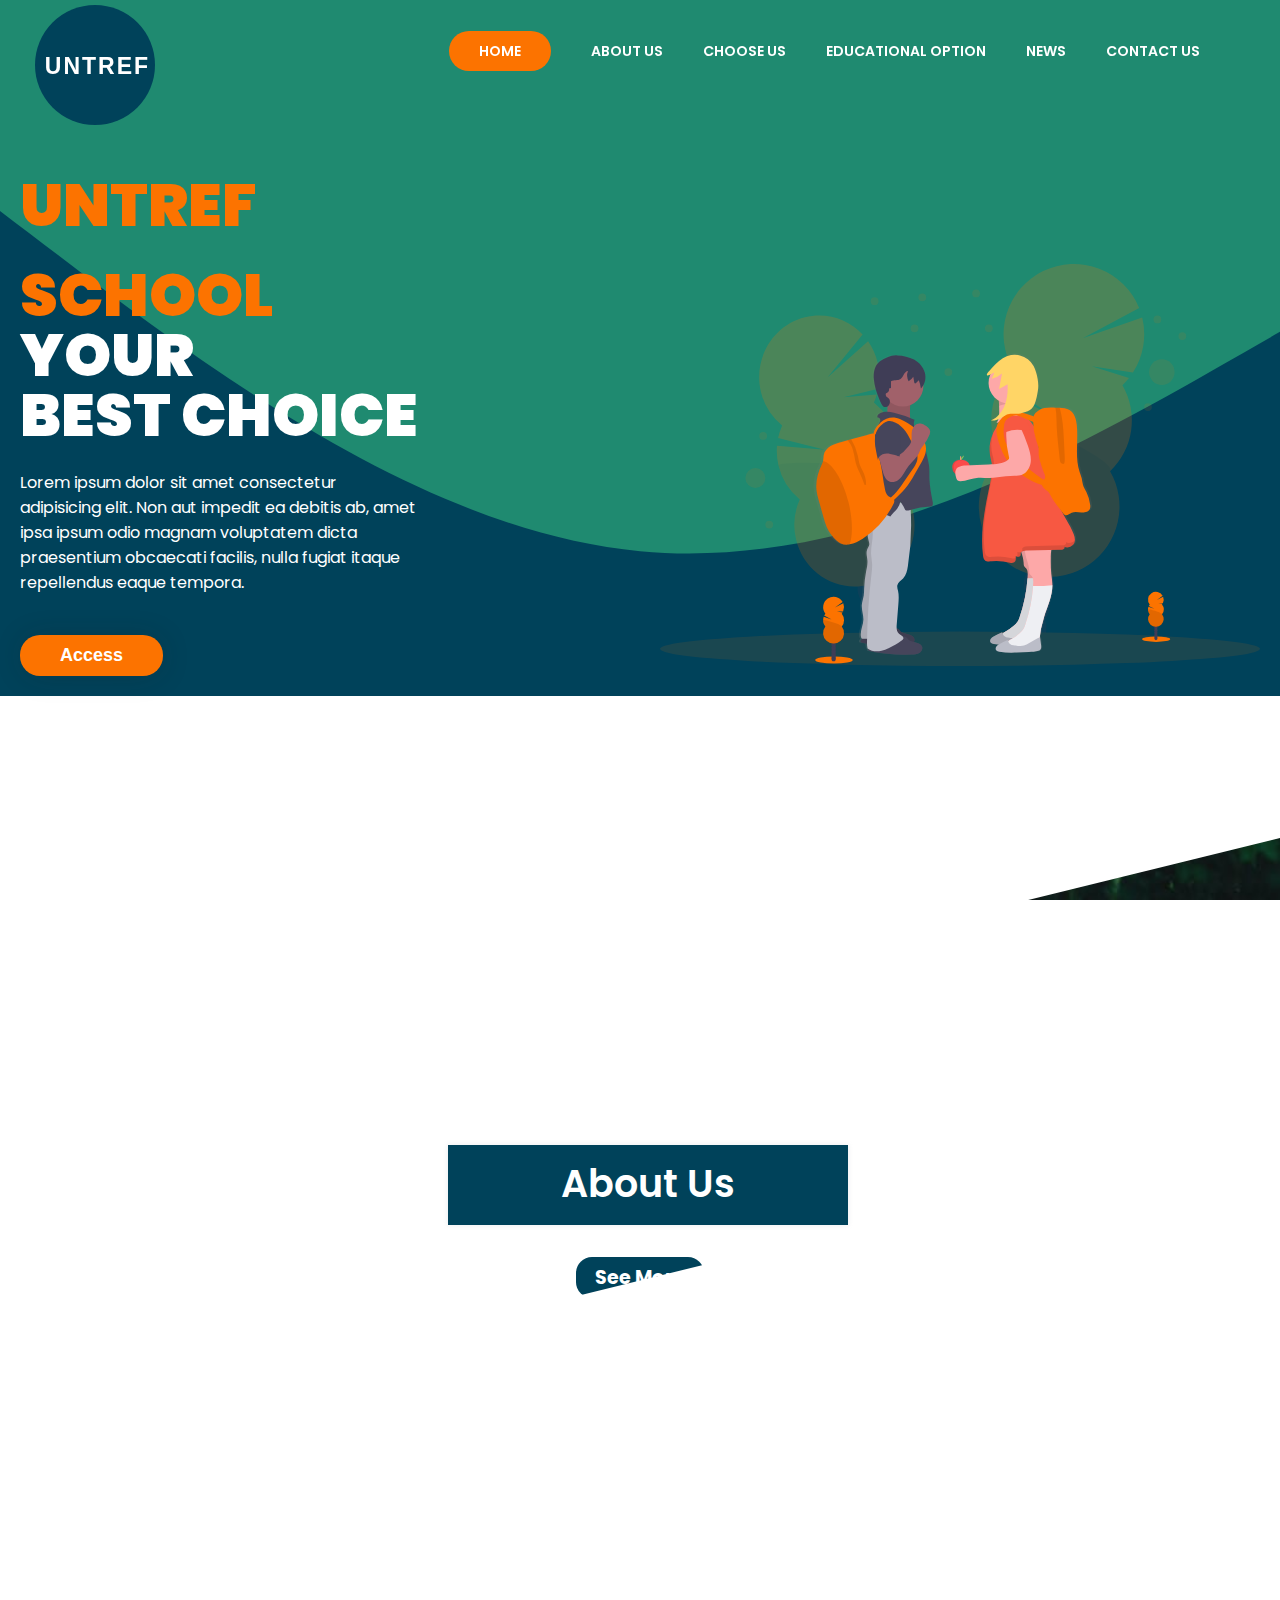
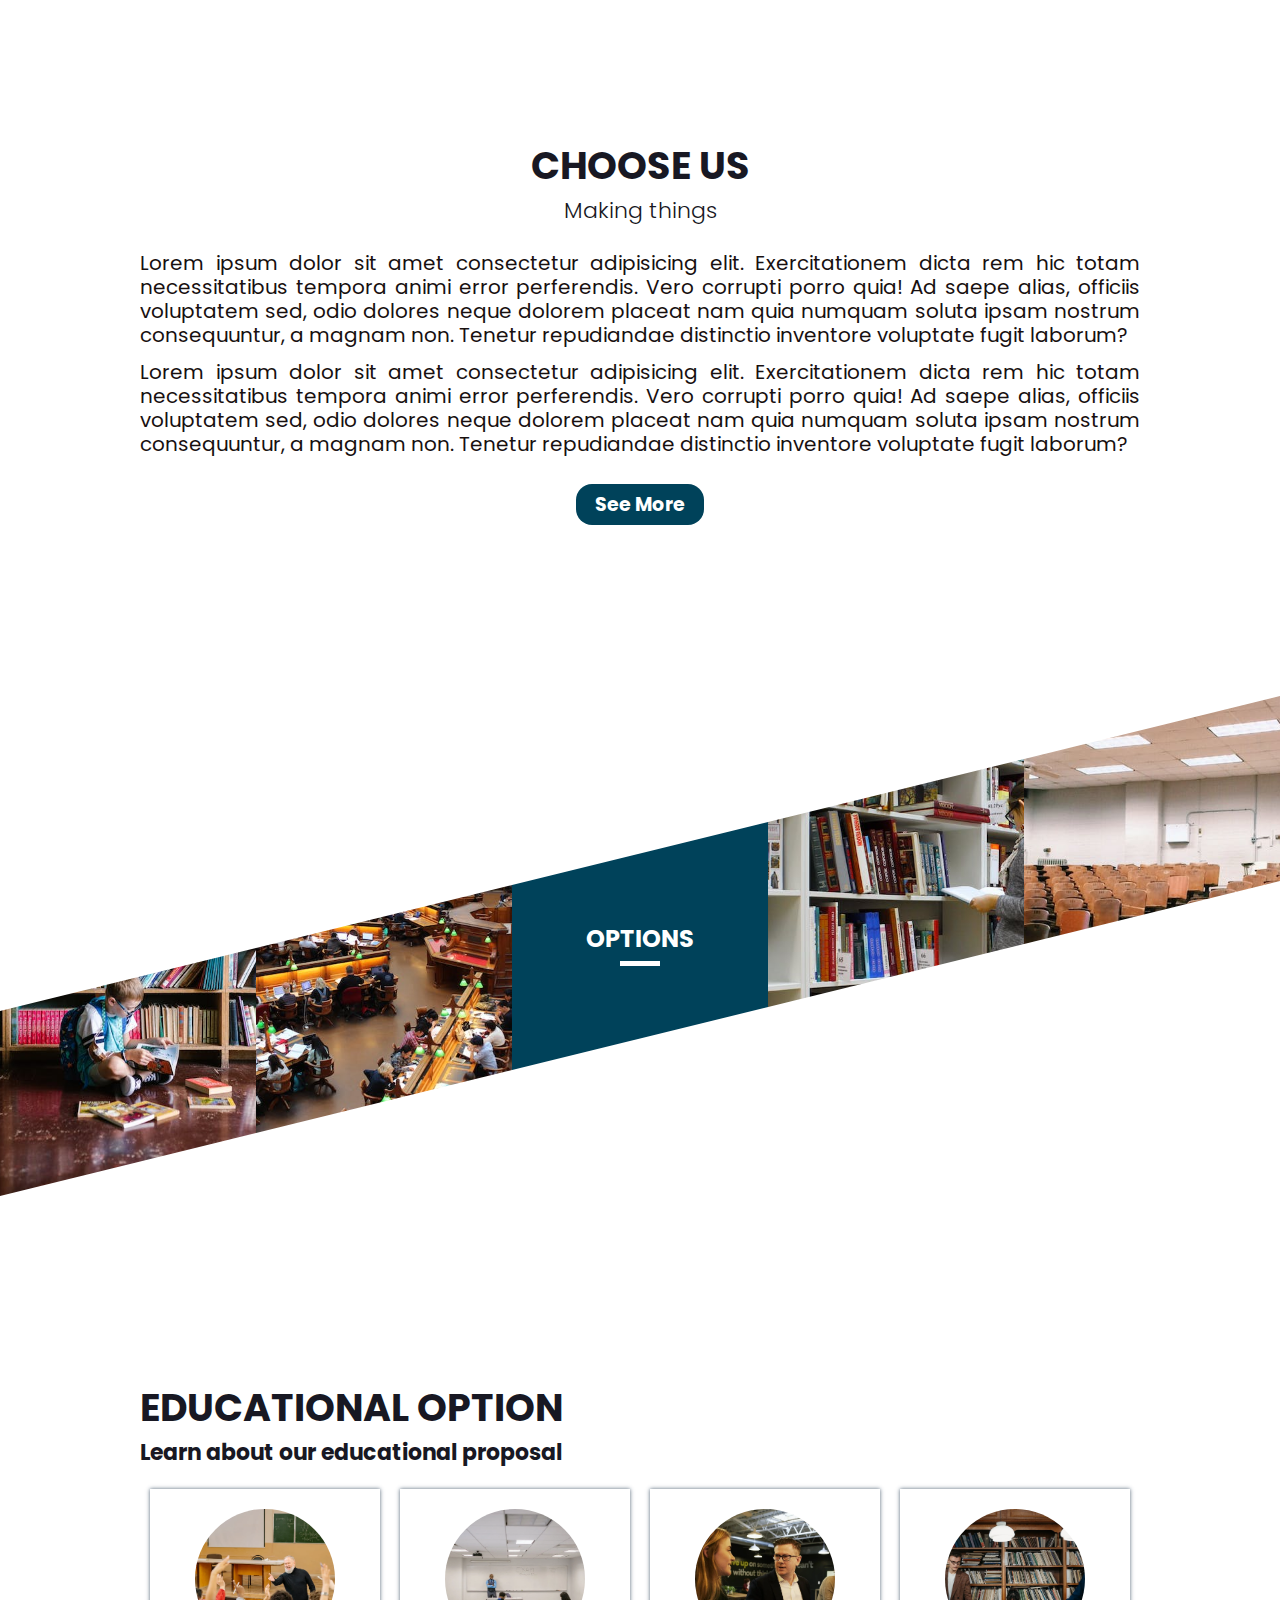
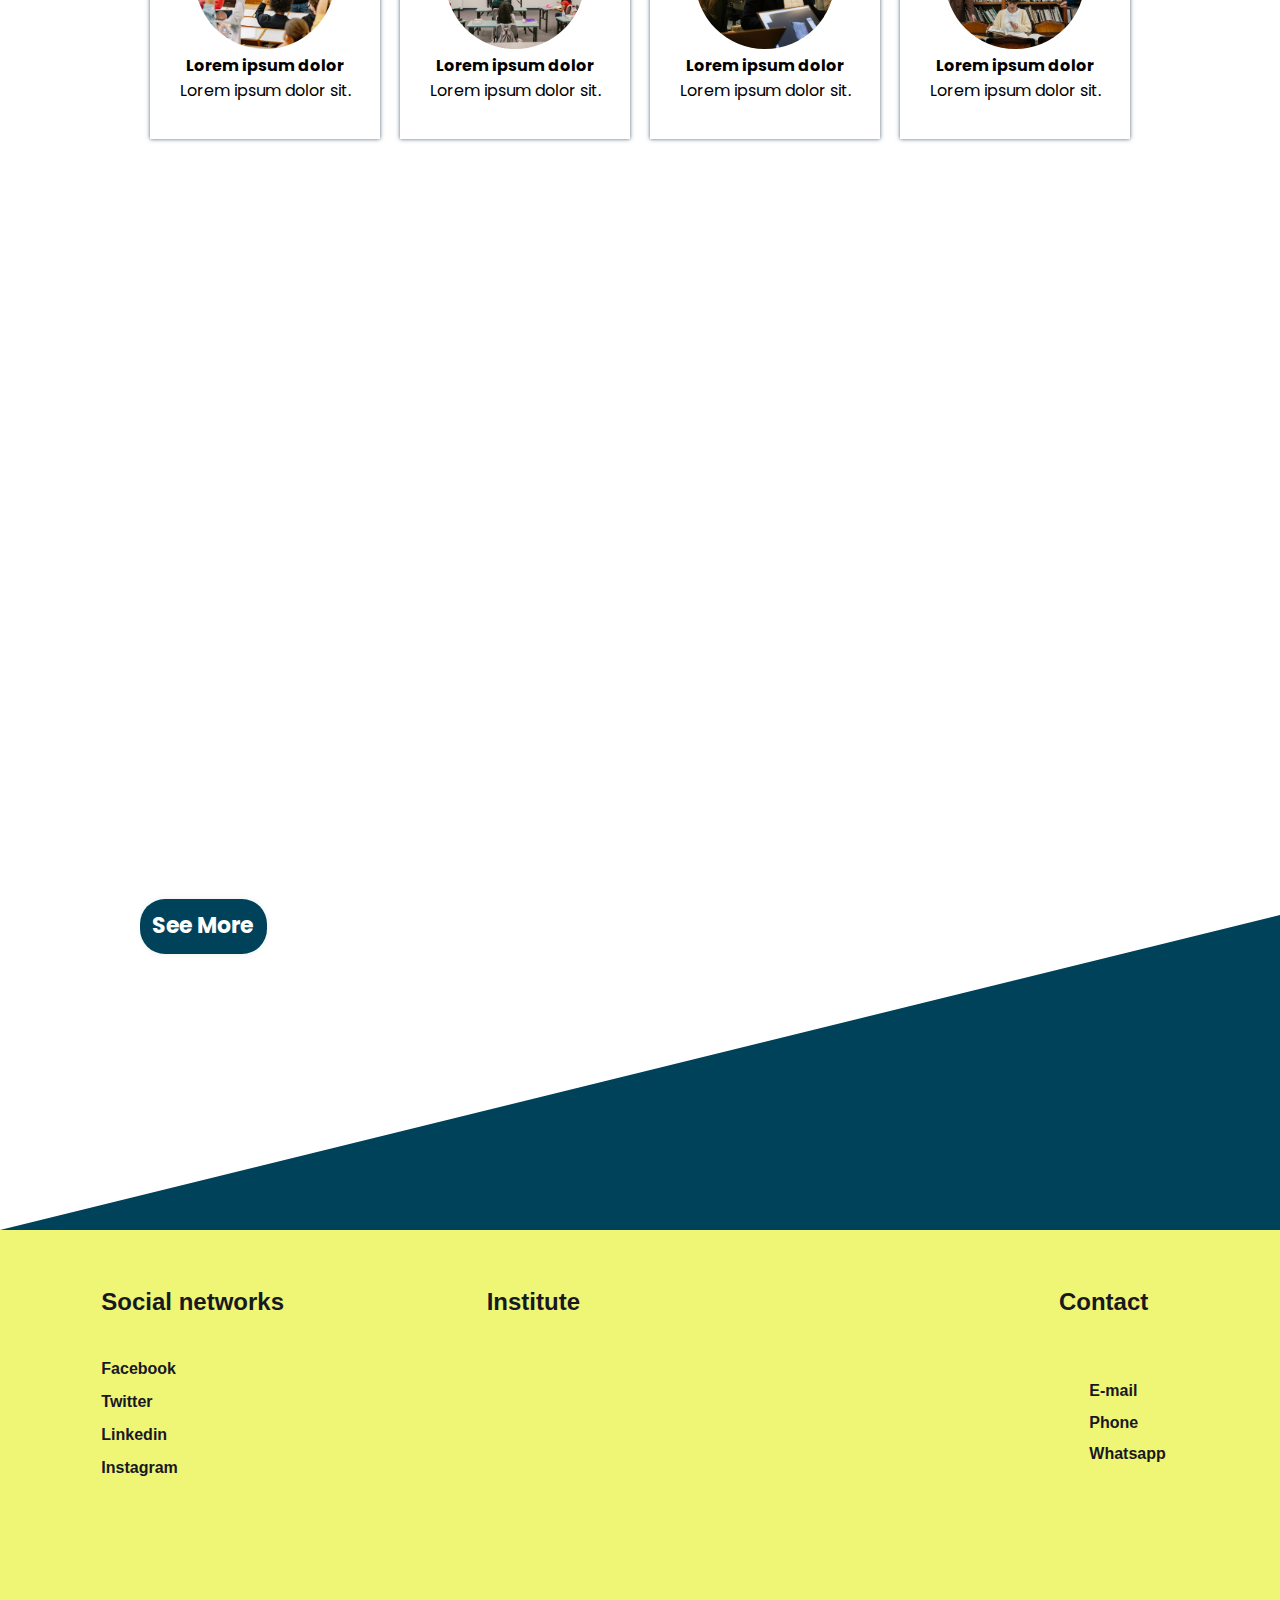
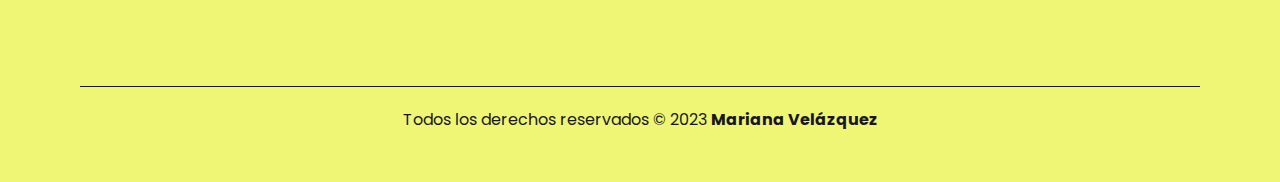
==== index.html @ f69f88c6 "Add files via upload" ====
<!DOCTYPE html>
<html lang="en">
<head>
    <meta charset="UTF-8">
    <meta http-equiv="X-UA-Compatible" content="IE=edge">
    <meta name="viewport" content="width=device-width, initial-scale=1.0">
    <title>Untref School</title>
    <link rel="stylesheet" href="./css/style.css">
</head>
<body>

    <header id="header">
        <div class="container__header">
            <div class="logo">
                <h1><u>UNTREF</u></h1>
            </div>
            <div class="container__nav">
                <nav id="nav">
                    <ul>
                        <li><a href="./index.html" class="select">HOME</a></li>
                        <li><a href="#about-us">ABOUT US</a></li>
                        <li><a href="#choose-us">CHOOSE US</a></li>
                        <li><a href="#educational-option">EDUCATIONAL OPTION</a></li>
                        <li><a href="#news">NEWS</a></li>
                        <li><a href="./page/contact.html">CONTACT US</a></li>
                    </ul>
                </nav>
                <div class="btn__menu" id="btn_menu"><i class="fas fa-bars"></i></div>
            </div>
        </div>
    </header>
    <main>
        <div class="container_all" id="container__all">
            <div class="cover">
    
                <!--INICIO WAVE-->
    
                <div class="bg-color"></div>
                <div class="wave w1"></div>
                <div class="wave w2"></div>
    
                <!--FINAL WAVE-->
            <div class="container__cover">
            <div class="container__info">
                <h1>UNTREF SCHOOL</h1>
                    <h2>YOUR</h2>
                    <h2>BEST CHOICE</h2>
                    <p>Lorem ipsum dolor sit amet consectetur adipisicing elit. Non aut impedit ea debitis ab, amet ipsa ipsum odio magnam voluptatem dicta praesentium obcaecati facilis, nulla fugiat itaque repellendus eaque tempora.</p>
                    <input type="button" value="Access">
                </div>
                <div class="container__vector">
                    <img src="./img/undraw_true_friends_c-94-g.svg" alt="">
                </div>
            </div>
        </div>
        
        <section class="st-au" id="about-us">
            <div class="about-us">
                <div class="sesgoarriba"></div>
                <h2>About Us</h2>
                <a href="#" class="boton">See More</a>
                <div class="sesgoabajo"></div>
            </div>
        </section>
        
        <section class="choose-us" id="choose-us">
            <div class="contenedor">
                <h2 class="choose-us">CHOOSE US</h2>
                <h3 class="slogan">Making things</h3>
                <p>Lorem ipsum dolor sit amet consectetur adipisicing elit. Exercitationem dicta rem hic totam necessitatibus
                tempora animi error perferendis. Vero corrupti porro quia! Ad saepe alias, officiis voluptatem sed, odio
                dolores neque dolorem placeat nam quia numquam soluta ipsam nostrum consequuntur, a magnam non. Tenetur
                repudiandae distinctio inventore voluptate fugit laborum?</p>
                <p>Lorem ipsum dolor sit amet consectetur adipisicing elit. Exercitationem dicta rem hic totam necessitatibus
                tempora animi error perferendis. Vero corrupti porro quia! Ad saepe alias, officiis voluptatem sed, odio
                dolores neque dolorem placeat nam quia numquam soluta ipsam nostrum consequuntur, a magnam non. Tenetur
                repudiandae distinctio inventore voluptate fugit laborum?</p>
                <a href="#" class="boton">See More</a>
            </div>
        </section>

        <section class="galeria">
            <div class="sesgoarriba"></div>
            <div class="imagenes none">
                <img src="./img/niño.jpeg" alt="">
            </div>
            <div class="imagenes">
                <img src="./img/library.jpeg" alt="">
            </div>
            <div class="imagenes">
                <img src="./img/alumnos.jpeg" alt="">
            <div class="encima">
                <h2>OPTIONS</h2>
                <div></div>
            </div>
            </div>
            <div class="imagenes">
                <img src="./img/library2.jpeg" alt="">
            </div>
            <div class="imagenes none">
                <img src="./img/institucion3.jpeg" alt="">
            </div>
            <div class="sesgoabajo"></div>
        </section>

        <section class="educational"id="educational-option">
            <div class="contenedor">
                <h2>EDUCATIONAL OPTION</h2>
                <h3>Learn about our educational proposal</h3>
                <div class="cards">
                    <div class="card">
                        <img src="./img/clases.webp" alt="">
                        <h4>Lorem ipsum dolor</h4>
                        <p>Lorem ipsum dolor sit.</p>
                    </div>
                    <div class="card">
                        <img src="./img/clases2.webp" alt="">
                        <h4>Lorem ipsum dolor</h4>
                        <p>Lorem ipsum dolor sit.</p>
                    </div>
                    <div class="card">
                        <img src="./img/profesores.webp" alt="">
                        <h4>Lorem ipsum dolor</h4>
                        <p>Lorem ipsum dolor sit.</p>
                    </div>
                    <div class="card">
                        <img src="./img/alumnos2.jpeg" alt="">
                        <h4>Lorem ipsum dolor</h4>
                        <p>Lorem ipsum dolor sit.</p>
                    </div>
                </div>
            </div>
            </section>

            <section class="fondo">
                <div class="sesgoarriba"></div>
                <div class="contenedor" id="news">
                    <h2>LAST NEWS</h2>
                    <h3>Know something about the latest news</h3>
                    <div class="clientes">
                        <div class="cliente">
                            <img src=".logo.png" alt="">
                        </div>
                        <div class="cliente">
                            <img src=".logo.png" alt="">
                        </div>
                        <div class="cliente">
                            <img src=".logo.png" alt="">
                        </div>
                    </div>
                    <a href="#" id="abrir"><h3 class="h3-seeMore">See More</h3></a>
                </div>
                <div class="sesgoabajo-unico"></div>

                <!-- ventana modal -->
		</div>
	</header>
	<div id="miModal" class="modal">
		<div class="flex" id="flex">
			<div class="contenido-modal">
				<div class="modal-header flex">
					<h2>Last News</h2>
					<span class="close" id="close">&times;</span>
				</div>
				<div class="modal-body">
					<div class="modal-box">
                        <img src="./img/secundario.jpg">
                    </div>
                    <div class="modal-box">
                        <img src="./img/inglés.jpg">
                    </div>
                    <div class="modal-box">
                        <img src="./img/becas.jpg">
                    </div>
				</div>
            </section>
    </main>

    <footer>
        <div class="container__footer">
            <div class="box__footer">
                <h2>Social networks</h2>
                <a href="https://web.facebook.com/untref/?locale=es_LA&_rdc=1&_rdr"><i class="fab fa-facebook-square"></i>Facebook</a>
                <a href="https://twitter.com/i/flow/login?redirect_after_login=%2FUNTREF%3Fref_src%3Dtwsrc%255Egoogle%257Ctwcamp%255Eserp%257Ctwgr%255Eauthor"><i class="fab fa-twitter-square"></i> Twitter</a>
                <a href="https://ar.linkedin.com/school/universidad-nacional-de-tres-de-febrero/"><i class="fab fa-linkedin"></i> Linkedin</a>
                <a href="https://www.instagram.com/untref/?hl=es"><i class="fab fa-instagram-square"></i> Instagram</a>
            </div>
            <div class="box__footer">
                <h2>Institute</h2>
                <iframe src="https://www.google.com/maps/embed?pb=!1m18!1m12!1m3!1d26272.289590234548!2d-58.58142322103056!3d-34.60324614490222!2m3!1f0!2f0!3f0!3m2!1i1024!2i768!4f13.1!3m3!1m2!1s0x95bcb7c0fa8ea61b%3A0xc39ce2c5b55bb74!2sUniversidad%20Nacional%20de%20Tres%20de%20Febrero%20(UNTREF)%20-%20Rectorado!5e0!3m2!1ses!2sar!4v1689204430392!5m2!1ses!2sar" width="400" height="300" style="border:0;" allowfullscreen="" loading="lazy" referrerpolicy="no-referrer-when-downgrade"></iframe>

            </div>
            <div class="box__footer">
                <h2 class="contact-footer-h2">Contact</h2>
                <ul>
                    <i class="fa-solid fa-envelope"></i><li><a href="mailto:marianavelazquez_22@hotmail.com">E-mail</li></a>
                    <i class="fa-solid fa-phone"></i><li><a href="tel://+543364645916">Phone</li></a>
                    <i class="fa-brands fa-square-whatsapp"></i><li><a href="https://wa.me/543364645916/?text=tu%20texto%20personalizado"target="_blank">Whatsapp</li></a>
                </ul>
            </div>
        </div>
        
        <div class="box__copyright">
            <hr>
            <p>Todos los derechos reservados © 2023 <b>Mariana Velázquez</b></p>
        </div>
    </footer>


    <script src="https://kit.fontawesome.com/41bcea2ae3.js" crossorigin="anonymous"></script>
    <script src="./js/javascript.js"></script>
</body>
</html>
---- css/style.css ----
@import url('https://fonts.googleapis.com/css2?family=Poppins:ital,wght@0,100;0,200;0,300;0,400;0,500;0,600;0,700;0,800;0,900;1,100;1,200;1,300;1,400;1,500;1,600;1,700;1,800;1,900&display=swap');

*{
    margin: 0;
    padding: 0;
    box-sizing: border-box;
    text-decoration: none;
    list-style: none;
    
}
.container_all{
    position: relative;
    right: 0;
    transition: all 300ms;
}
header{
    width: 100%;
    height: 100px;
    font-family: 'Poppins', sans-serif;
    position: fixed;
    top: 0;
    right: 0;
    z-index: 100;
    transition: all 300ms;
}
.move_content{
    right: 180px;
}.container__header{
    max-width: 1200px;
    height: 100%;
    display: flex;
    justify-content: space-between;
    margin: auto;
    padding: 0px 20px;
}
header .logo{
    height: 100%;
    display: flex;
    justify-content: center;
    align-items: center;
}

header .logo h1{
    width: 120px;
    height: 120px;
    font-size: 23px;
    font-family: sans-serif;
    font-weight: 700;
    background-color: #00425A;
    letter-spacing: 2px;
    color:white;
    border-radius: 50%;
    padding: 48px 10px;
    margin-top: 25%;
    margin-left: -42%;
}

.container__nav{
    position: relative;
    height: 100%;
}

nav{
    height: 100%;
}

nav ul{
    height: 100%;
    display: flex;
    justify-content: center;
    align-items: center;
}

nav ul li{
    margin: 0px 20px;
}

nav ul li a{
    color: #fff;
    font-size: 14px;
    font-weight: 600;
}

.nav_mod{
    height: 70px;
    box-shadow: 1px 1px 10px 0px #00000010;
    background: #fff;
}

.nav_mod a{
    color: white;
}

.nav_mod .select{
    color: white;
}

.select{
    background: #FC7300;
    padding: 10px 30px;
    color: white;
    border-radius: 20px;
}

.btn__menu{
    width: 50px;
    height: 50px;
    font-size: 20px;
    cursor: pointer;
    display: flex;
    justify-content: center;
    align-items: center;
    border-radius: 50%;
    transition: all 300ms;
    display: none;
}

.btn__menu:hover{
    background: #f5f5f5;
}

/*COVER*/

.cover{
    width: 100%;
    padding-bottom: 120px;
    font-family: 'Poppins', sans-serif;
    padding-top: 100px;
    position: relative;
    overflow: hidden;
}

/*WAVE INICIO*/
.bg-color{
    width: 100%;
    height: 70%;
    background: #1F8A70;
    position :absolute;
    top:0;
}
.wave{
    background-image:url(../img/);
    background-size: cover;
    background-position: start;
    width: 6000px;
    height: 100%;
    position:absolute;
    top:150px;
    left:0;
    background-position: bottom;
}
/*WAVE FINAL*/

.container__cover{
    width: 100%;
    height: 100%;
    margin: auto;
    padding: 20px;
    display: flex;
    justify-content: space-between;
    position: relative;
    background-image: url(../img/wave2.svg);
    background-size: cover;
    background-position: bottom;
}


.cover .container__info{
    max-width: 400px;
    margin-top: 40px;
    z-index: 2;
}

.cover h1{
    max-width: 400px;
    font-size: 60px;
    font-weight: 900;
    color: #FC7300;
}

.cover h2{
    font-size: 60px;
    font-weight: 900;
    color: white;
    margin-top: -30px;
}

.cover p{
    margin-top: 10px;
    color: #fff;
}

.cover input[type="button"]{
    padding: 10px 40px;
    margin-top: 40px;
    font-size: 18px;
    font-weight: 600;
    border: none;
    color: white;
    background: #FC7300;
    border-radius: 20px;
    box-shadow: 1px 1px 30px -5px #20202049;
    cursor: pointer;
    transition: box-shadow 500ms;
}

.cover input[type="button"]:hover{
    box-shadow: 1px 1px 30px -5px #20202085;
}

.container__vector{
    position: relative;
}

.container__vector img{
    position: absolute;
    bottom: 10px;
    right: 0px;
    width: 600px;
    transition: all 300ms;
    animation: move_vector 6s ease-in-out infinite;
}

@keyframes move_vector{
    0%{
        transform: translateY(10px);
    }
    25%{
        transform: translateY(-10px);
    }
    100%{
        transform: translateY(10px);
    }
}

@media screen and (max-width: 920px){

    .container__vector img{
        width: 500px;
    }
}

@media screen and (max-width: 760px){

    .container__nav{
       display: flex;
       justify-content: center;
       align-items: center;
    }

    .btn__menu{
        display: flex;
    }

    nav{
        height: 100%;
        background: #F1FAFF;
        position: fixed;
        top: 0;
        right: -180px;
        padding: 0px 40px;
        transition: all 300ms;
    }

    .move_nav{
        right: 0px;
    }

    nav ul{
        flex-direction: column;
    }

    nav ul li{
        margin: 20px 0px;
    }

    .container__vector img{
        transform: scale(0);
        animation: none;
    }

}

:root{
    --color-esqueleto:#eff575;
}
.container__article{
    max-width: 1000px;
    padding: 0px 20px;
    margin: auto;
    margin-top: 20px;
    display: flex;
    flex-wrap: wrap;
    justify-content: center;
}

.container__article .box__article{
    width: 200px;
    height: 250px;
    background: var(--color-esqueleto);
    margin: 20px;
}

footer{
    width: 100%;
    padding: 50px 0px;
    font-family: 'Nunito', sans-serif;
    background-color: var(--color-esqueleto);
    background-image: url("../img/background-footer.svg");
    background-size: cover;
}

.container__footer{
    display: flex;
    justify-content: space-around;
    width: 100%;
    padding-top: 20px;
    margin-top: -4%;
}
.box__footer{
    display: flex;
    flex-direction: column;
    padding: 40px;
}
.box__footer ul{
    padding-top: 25%;
}
.box__footer ul li{
    font-size: 16px;
    color:#181823;
    font-weight: 600;
    margin-top: 15%;
}
.fa-envelope{
    position: absolute;
    margin-left: -2%;
    margin-top: 15px;
}
.fa-phone{
    position: absolute;
    margin-left: -2%;
    margin-top: 11px;
}
.fa-square-whatsapp{
    font-size: 23px;
    position: absolute;
    margin-left: -2%;
    margin-top: 7px;
}

.box__footer h2{
    margin-bottom: 30px;
    color: #181823;
    font-weight: 700;
}
.contact-footer-h2{
    margin-left: -34%;
}

.box__footer a{
    margin-top: 10px;
    color: #181823;
    font-weight: 600;
}

.box__footer a:hover{
    opacity: 0.8;
}

.box__footer a .fab{
    font-size: 20px;
}

.box__copyright{
    max-width: 1200px;
    margin: auto;
    text-align: center;
    padding: 0px 40px;
}

.box__copyright p{
    margin-top: 20px;
    color: #181823;
}

.box__copyright hr{
    border: none;
    height: 1px;
    background-color: #181823;
}


/* contact-us */
section{
    position:relative;
    display:flex;
    justify-content: center;
    align-items: center;
    width: 100%;
    height: 100vh;
    overflow: hidden;
}

.container{
    position: absolute;
    left:-10%;
    width: 120%;
    height: 100vh;
    background: url(../img/bg.jpg);    /*  */
}

.container #scene .layer{
    position:absolute;
    top:0;
    left:0;
    width: 100%;
    height: 100vh;
}

.container #scene .layer img{
    position:absolute;
    bottom:0;
    left:0;
    width: 100%;
    height: 100%;
    object-fit: cover;
}

form{
    margin-left: 29%;
    margin-bottom: 2%;
    border-radius: 10px;
    margin-top: -4%;
    outline:none;
    position:relative;
    padding: 60px;
    background: rgba(255, 255, 255, 0.15);
    backdrop-filter: blur(25px);
    border:1px solid rgba(255,255,255, 0.25);
    border-bottom: 1px solid rgba(255,255,255, 0.25);
    border-left: 1px solid rgba(255,255,255, 0.25);
    border-radius: 20px;
    width: 570px;
    height: 650px;
    display: flex;
    flex-direction: column;
    gap:30px;
    box-shadow: 0 25px 50px rgba(0, 0, 0, 0.1);
}
form .logo{
    padding-top: 10px;
    padding-bottom:50px;
}
form .logo h1{
    width: 120px;
    height: 120px;
    font-size: 23px;
    font-family: sans-serif;
    font-weight: 700;
    background-color: #00425A;
    letter-spacing: 2px;
    color:white;
    border-radius: 50%;
    padding: 48px 10px;
    margin-top: -7%;
    margin-left: 36%;
}

form h2{
    position: relative;
    width: 100%;
    text-align: center;
    font-size: 2.5em;
    font-weight: 600;
    color:#fff;
    margin-bottom: 10px;

}
form .inputBox{
    position:relative;
}

form .inputBox input{
    position:relative;
    width: 100%;
    height: 30px;
    margin-top: -2%;
    padding: 12px 20px;
    outline: none;
    font-size: 18px;
    color:#fff;
    border-radius: 5px;
    background: rgba(0, 0, 0, 0.2);
    box-shadow: inset 0 0 15px rgba(0, 0, 0, 0.25);
    border: 1px solid #00425A;
}
form .inputBox ::placeholder{
    color:rgba(255, 255, 255, 0.5);
}
form textarea{
    width: 100%;
    height: 120px;
    padding: -5px 20px;
    outline: none;
    font-size: 1.25em;
    color:#fff;
    border-radius: 5px;
    background: rgba(0, 0, 0, 0.2);
    box-shadow: inset 0 0 15px rgba(0, 0, 0, 0.25);
    border: 1px solid rgba(0, 0, 0, 0.5);
}

form .group{
    display:flex;
    justify-content: space-between;
}
form .group a{
    font-size: 1.25em;
    color:#fff;
    text-decoration: none;
}

form .group a:nth-child(2){
    text-decoration: underline;
}
form button{
    width: 100%;
    height: 30px;
    color:white;
    background-color: #00425A;
    padding: 5px;
    font-size: 16px;
    letter-spacing: 1px;
    border:none;
    border-radius:5px ;
}


/* Sections */
.st-au{
    margin-top: -10%;
}

.about-us{
    width: 100%;
    height: 600px;
    background-image: url(../img/institucion4.jpeg);
    background-attachment: fixed;
    background-position: center;
    background-size: cover;
    position: relative;
    overflow: hidden;
    text-align: center;
}

.about-us h2{
    font-family: 'Poppins', sans-serif;
    font-size: 38px;
    padding: 10px;
    width: 400px;
    height: 80px;
    margin-left: 35%;
    margin-top: 24%;
    color:white;
    background-color: #00425A;
    box-shadow: 0px 0px 5px 0 rgba(228, 231, 234, 0.849);
    font-weight: 600;
    margin-bottom: 32px;
}

main .boton {
    display: inline-block;
    padding: 6px;
    width: 128px;
    font-family: 'Poppins', sans-serif;
    font-weight: 700;
    background-color: #00425A;
    color: white;
    font-size: 19px;
    text-align: center;
    text-decoration: none;
    border-radius: 16px;
}

/* línea oblicua*/
.sesgoabajo {
    z-index: 10;
    position: absolute;
    bottom: 0;
    left: 0;
    border-width: 0 0 35vh 100vw;
    border-style: solid;
    border-color: transparent transparent #fff transparent;
}

.sesgoarriba {
    z-index: 10;
    position: absolute;
    top: 0;
    left: 0;
    border-width: 35vh 100vw 0 0;
    border-style: solid;
    border-color: #fff transparent transparent transparent;
}
/* end línea oblicua */

.contenedor {
    width: 90%;
    max-width: 1000px;
    margin: auto;
    overflow: hidden;
    padding: 52px 0;
}
.contenedor h2{
    justify-content: center;
    font-family:'Poppins', sans-serif;
    font-size: 38px;
    color: #181823;
}
.contenedor h3{
    font-family:'Poppins', sans-serif;
    font-size: 22px;
    color: #181823;
}
.choose-us {
    text-align: center;
    font-size: 38px;
    color:#181823;
    font-weight: 700;
    font-family: 'Poppins', sans-serif;
    margin-top: -6%;
}

.slogan {
    font-size: 26px;
    font-weight: 300;
    text-align: center;
    margin-bottom: 24px;
}

.choose-us p{
    font-family:'Poppins', sans-serif;
    font-size: 20px;
    line-height: 10px;
    margin-bottom: 13px;
    font-weight: 400;
    text-align: justify;
    line-height: 24px;
    color: rgb(24, 16, 16);
    
}
.acerca-de .boton {
    display: inline-block;
    padding: 6px;
    width: 128px;
    font-weight: 300;
    border: 1px solid rgba(24, 16, 16, .7);
    color: rgb(24, 16, 16);
    font-size: 16px;
    text-align: center;
    text-decoration: none;
    border-radius: 16px;
    margin-top: 24px;
}

.galeria {
    width: 100%;
    height: 500px;
    overflow: hidden;
    display: flex;
    position: relative;
    flex-wrap: wrap;
    margin-top: -9%;
}

.imagenes {
    width: 20%;
    height: 500px;
    overflow: hidden;
    position: relative;
}

.imagenes img {
    width: 100%;
    height: 100%;
    object-fit: cover;
}

.encima{
    position: absolute;
    top: 0;
    left: 0;
    width: 100%;
    height: 100%;
    background: #00425A;
}

.encima h2 {
    font-family:'Poppins', sans-serif ;
    position: relative;
    top: 45%;
    text-align: center;
    color: #fff;
}

.encima div {
    position: relative;
    display: block;
    top: 46%;
    width: 40px;
    height: 5px;
    background: #fff;
    margin: auto;
}
.educational{
    margin-top: -6%;
}
.cards {
    width: 100%;
    margin: auto;
    display: flex;
    flex-wrap: wrap;
    justify-content: space-around;
}
.card {
    margin: 20px 0;
    width: 23%;
    height: 250px;
    text-align: center;
    padding: 20px;
    box-shadow: 0px 0px 4px 0 rgba(52, 73, 94, 0.849);
}
.card h4, p{
    font-family:'Poppins', sans-serif;
}
.cards img {
    width: 140px;
    height: 140px;
    object-fit: cover;
    border-radius: 100%;
}

.fondo {
    height: 900px;
    position: relative;
    background-image: url(../img/alumnos4.webp);
    overflow: hidden;
    background-attachment: fixed;
    background-position: center;
    padding-top: 130px;
    margin-top: -7%;
}
.fondo h2{
    color:white;
    font-size: 42px;
}
.fondo h3{
    color:white;
    font-size: 30px;
}

.fondo .h3-seeMore{
    width: 127px;
    height: 55px;
    padding: 10px 12px;
    font-size: 22px;
    border-radius: 25px;
    background-color: #00425A;
    color: white;
    box-shadow: 0px 0px 5px 0 rgba(228, 231, 234, 0.849);
}

.sesgoabajo-unico {
    z-index: 10;
    position: absolute;
    bottom: 0;
    left: 0;
    border-width: 0 0 35vh 100vw;
    border-style: solid;
    border-color: transparent transparent #00425A transparent;
}

/* ventana modal */
.flex{
	width: 100%;
	height:100%;
	display: flex;
	justify-content: space-between;
	align-items: center;
}

.modal{
	display: none;
	position: fixed;
	z-index:1;
	overflow: auto;
	left: 15%;
	top:0;
	width: 100%;
	height:100%;
	
}

.contenido-modal{
	position: relative;
	background-color: #fefefe;
    margin: auto;
	width: 56%;
	box-shadow: 0 0 6px 0 rgba(0, 0, 0, .4);
	animation-name: modal;
	animation-duration: 1s;
}
@keyframes modal{
	from{top:-330px; opacity:0;}
	to{top:0px; opacity:1;}
}
.close{
	color: #f2f2f2;
	font-size:30px;
	font-weight: 10;
}
.close:hover{
	color:#7f8c8d;
	text-decoration: none;
	cursor: pointer;
}

.modal-header, .footer{
	padding: 8px 16px;
	background: #00425A;
	color:#f2f2f2;
}
.modal-header h2{
    margin-left: 41%;
    font-family: 'Poppins', sans-serif; 
    font-weight: 600;
    font-size: 22px;
    letter-spacing: 1px;
}
.modal-body{
	padding: 20px 16px;
}
.modal-body{
    display:flex;
}
.modal-body img{
    width: 240px;
    height: 240px;
}

@media screen and (max-width:900px){
	.contenido-modal{
		width: 70%;
	}
	.textos{
		padding: 150px;
	}
}

@media screen and (max-width:500px){
	.textos{
		padding:50px;
	}
}
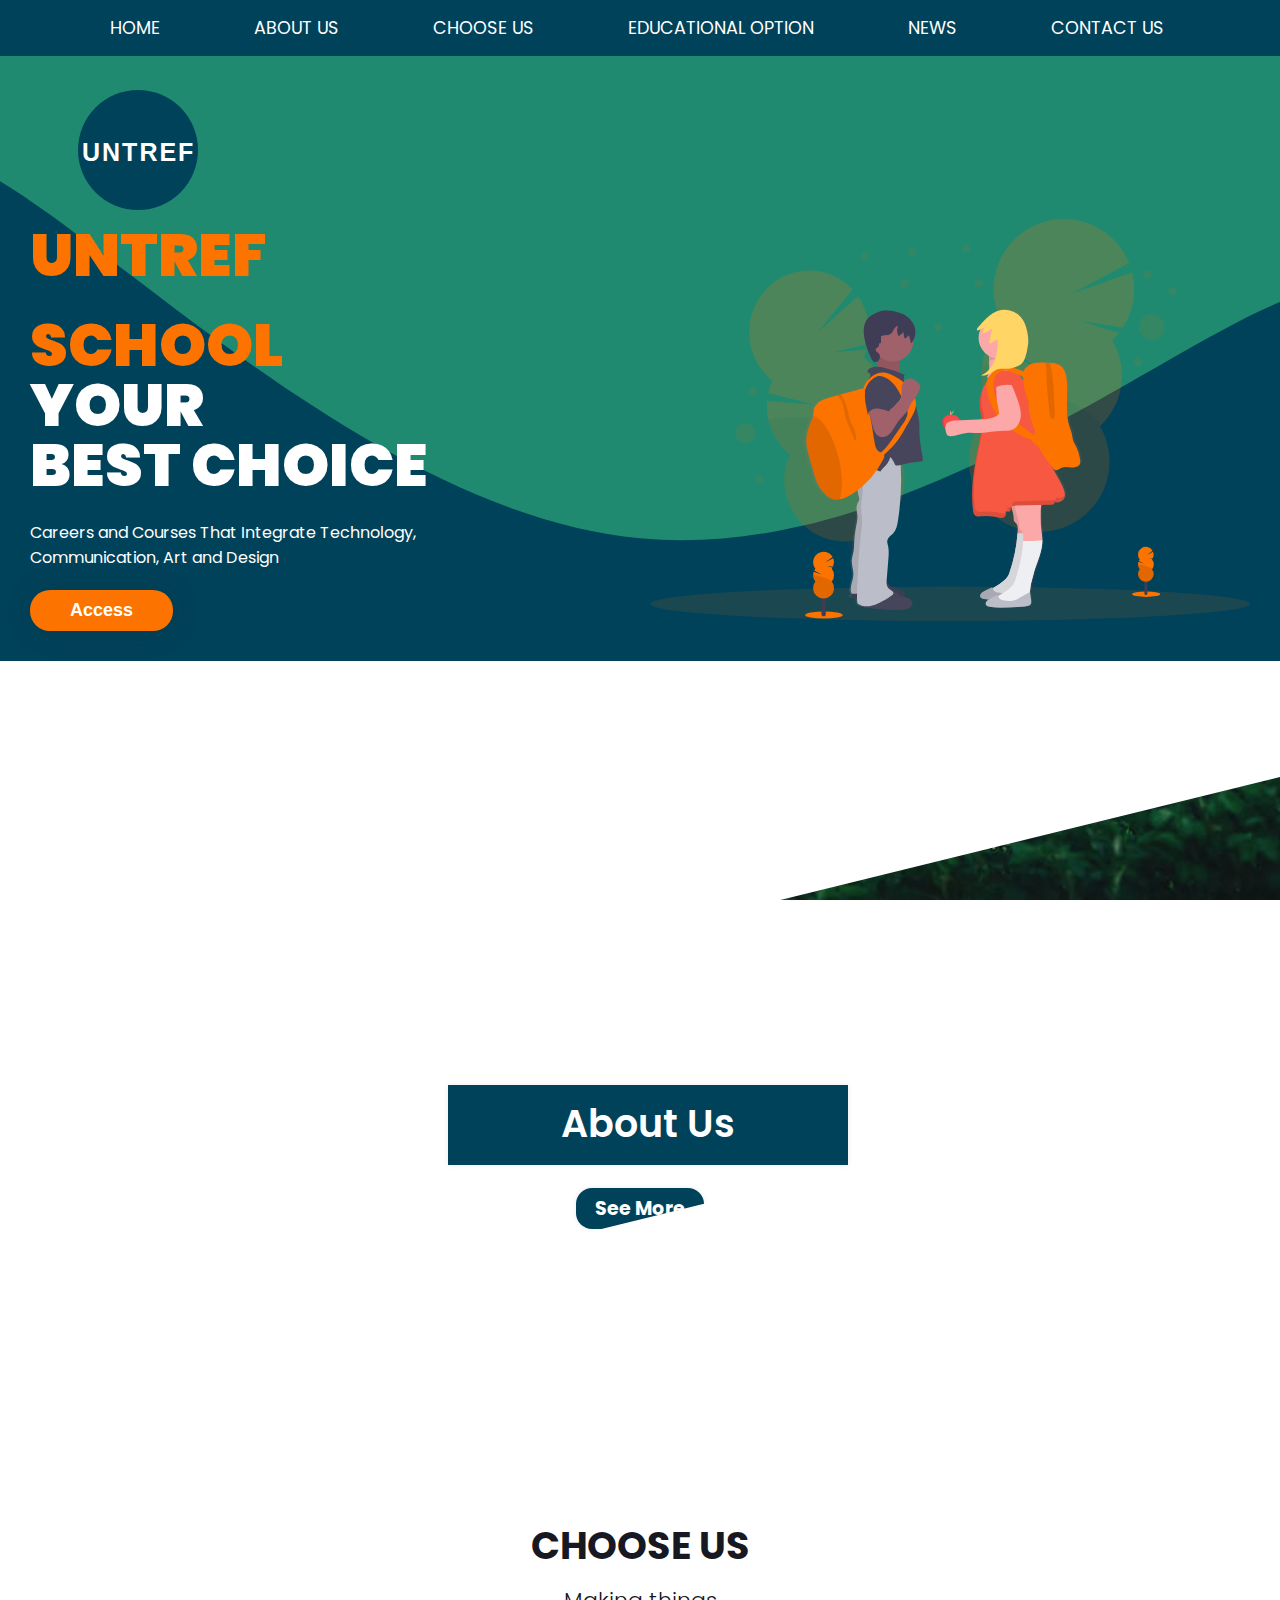
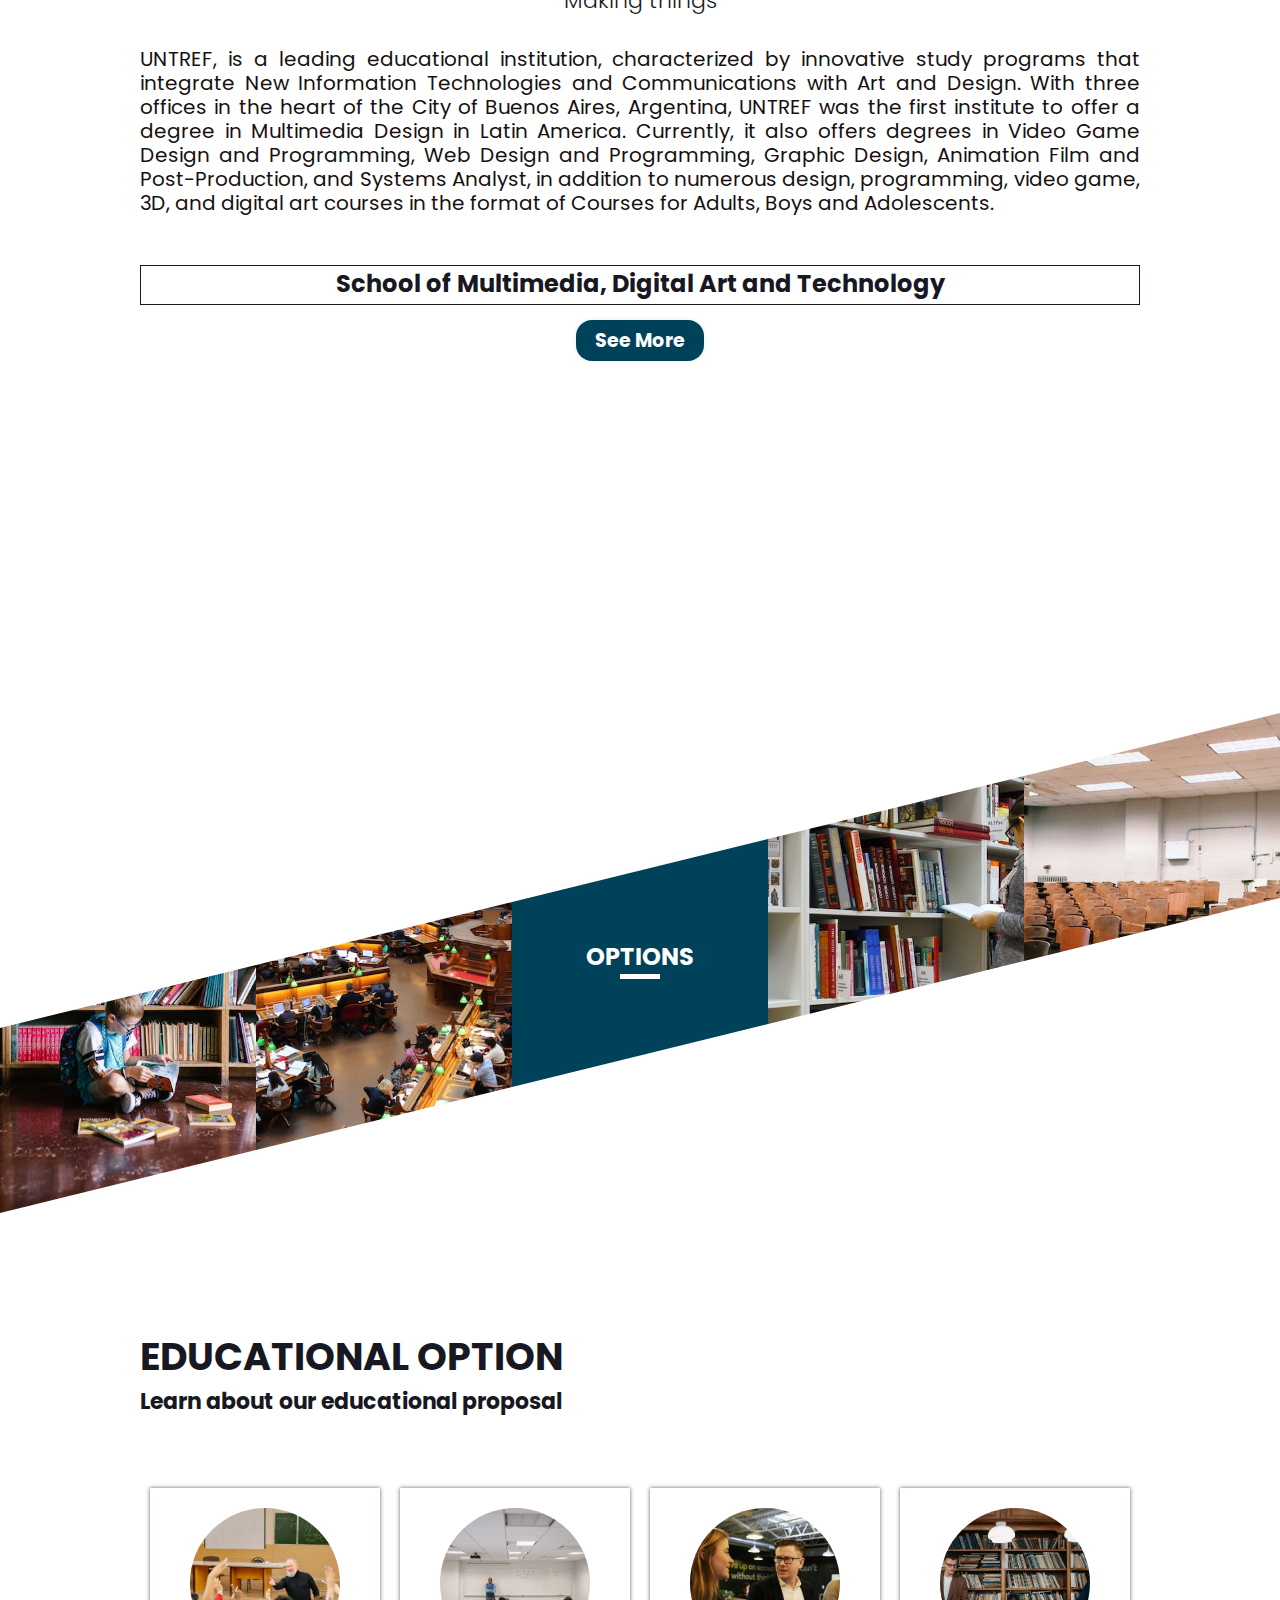
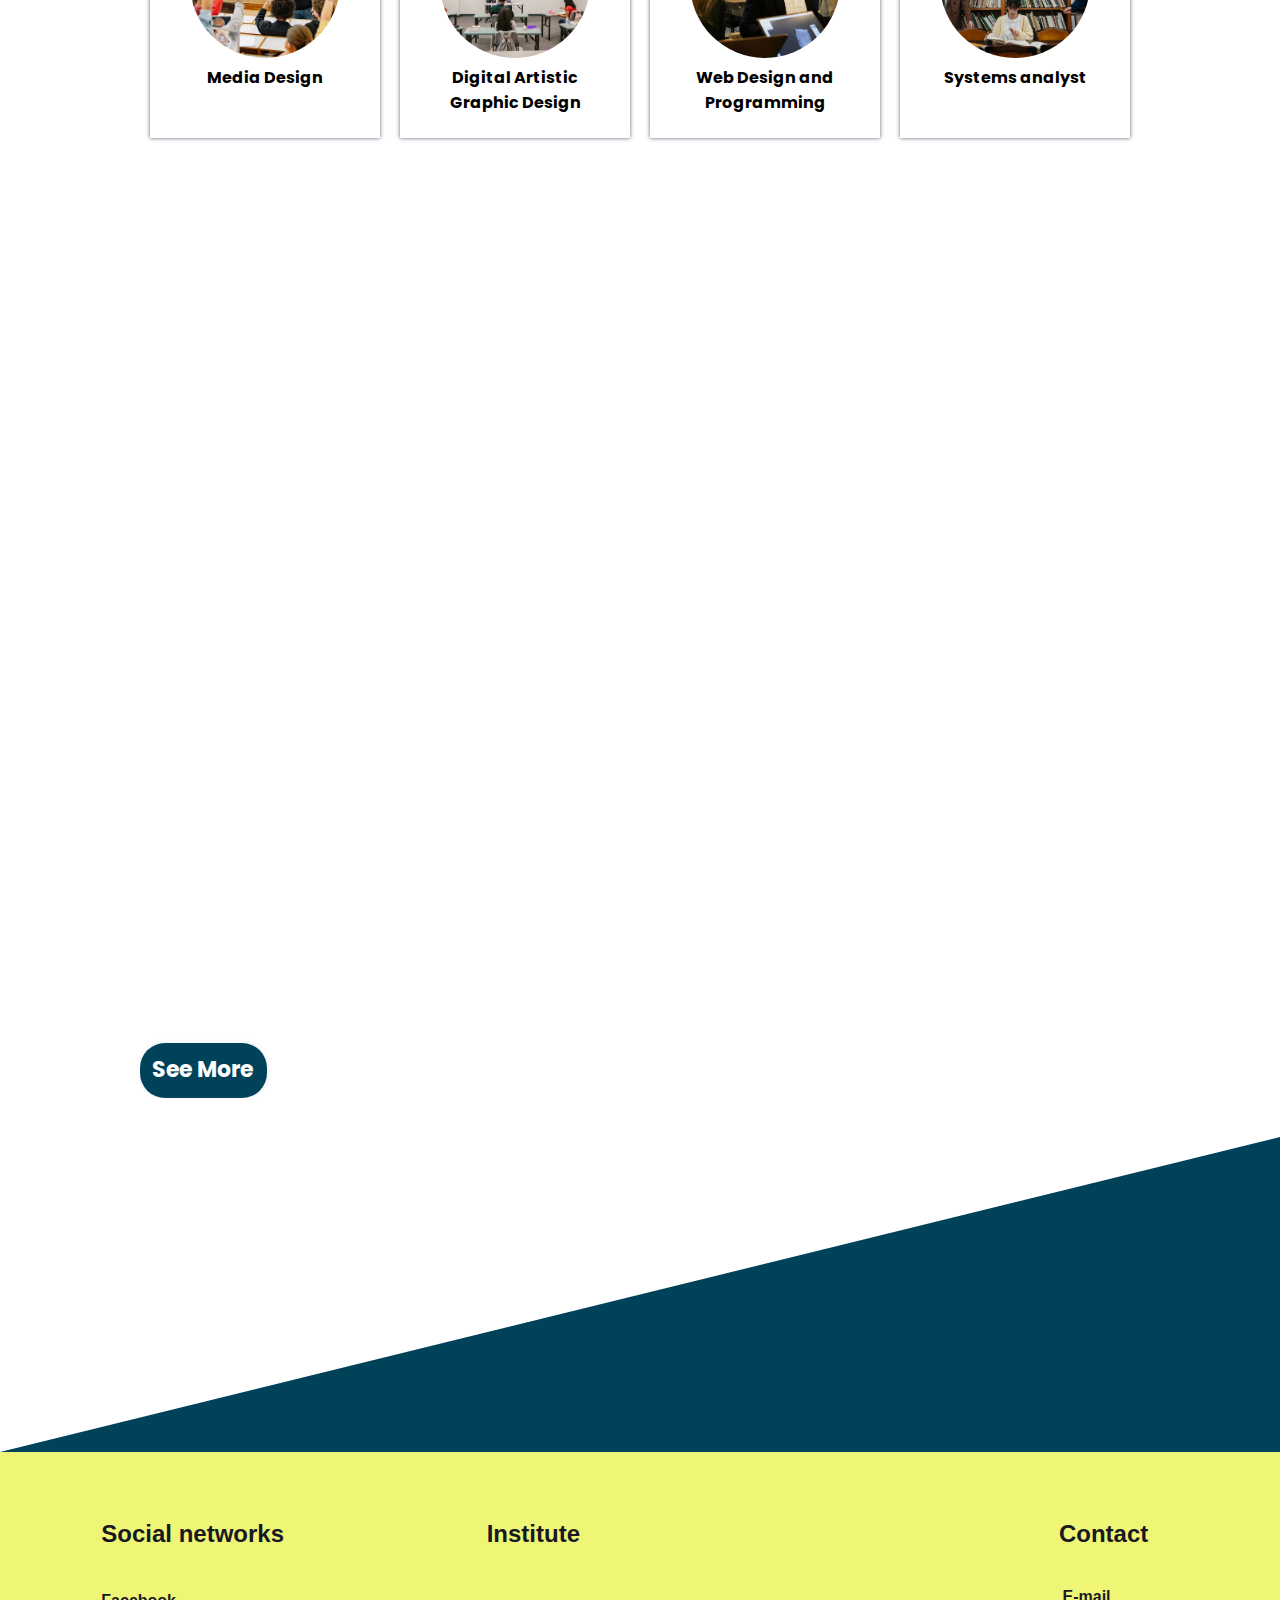
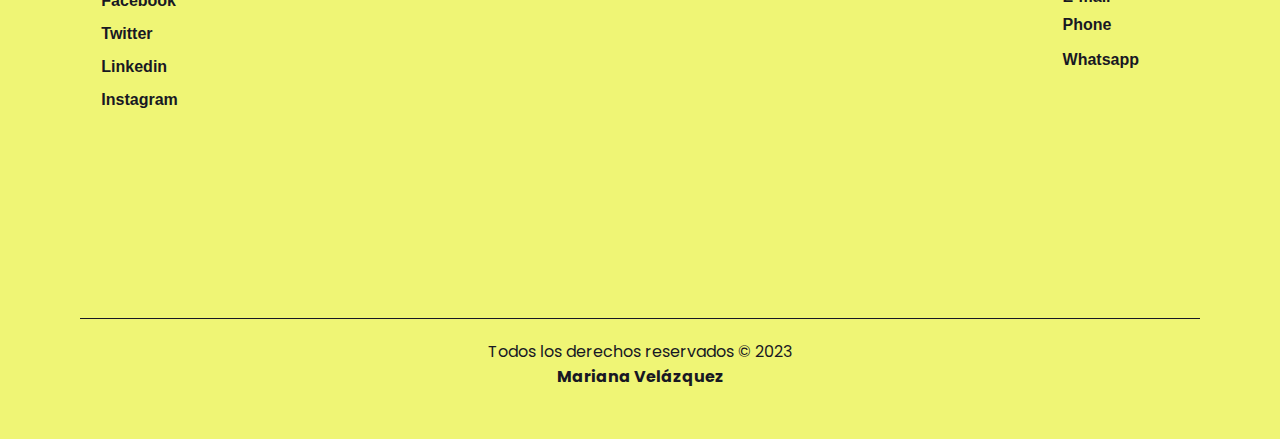
==== commit 42e7b989: "Add files via upload" ====
--- a/index.html
+++ b/index.html
@@ -8,27 +8,18 @@
     <link rel="stylesheet" href="./css/style.css">
 </head>
 <body>
-
-    <header id="header">
-        <div class="container__header">
-            <div class="logo">
-                <h1><u>UNTREF</u></h1>
-            </div>
-            <div class="container__nav">
-                <nav id="nav">
-                    <ul>
-                        <li><a href="./index.html" class="select">HOME</a></li>
-                        <li><a href="#about-us">ABOUT US</a></li>
-                        <li><a href="#choose-us">CHOOSE US</a></li>
-                        <li><a href="#educational-option">EDUCATIONAL OPTION</a></li>
-                        <li><a href="#news">NEWS</a></li>
-                        <li><a href="./page/contact.html">CONTACT US</a></li>
-                    </ul>
-                </nav>
-                <div class="btn__menu" id="btn_menu"><i class="fas fa-bars"></i></div>
-            </div>
-        </div>
-    </header>
+    <header>
+    <nav>
+      <ul>
+        <li><a href="./index.html" class="select">HOME</a></li>
+        <li><a href="#about-us">ABOUT US</a></li>
+        <li><a href="#choose-us">CHOOSE US</a></li>
+        <li><a href="#educational-option">EDUCATIONAL OPTION</a></li>
+        <li><a href="#news">NEWS</a></li>
+        <li><a href="./page/contact.html">CONTACT US</a></li>
+      </ul>
+    </nav>
+  </header> 
     <main>
         <div class="container_all" id="container__all">
             <div class="cover">
@@ -42,10 +33,11 @@
                 <!--FINAL WAVE-->
             <div class="container__cover">
             <div class="container__info">
+                <div class="logo">UNTREF</div>
                 <h1>UNTREF SCHOOL</h1>
                     <h2>YOUR</h2>
                     <h2>BEST CHOICE</h2>
-                    <p>Lorem ipsum dolor sit amet consectetur adipisicing elit. Non aut impedit ea debitis ab, amet ipsa ipsum odio magnam voluptatem dicta praesentium obcaecati facilis, nulla fugiat itaque repellendus eaque tempora.</p>
+                    <p>Careers and Courses That Integrate Technology, Communication, Art and Design</p>
                     <input type="button" value="Access">
                 </div>
                 <div class="container__vector">
@@ -67,14 +59,8 @@
             <div class="contenedor">
                 <h2 class="choose-us">CHOOSE US</h2>
                 <h3 class="slogan">Making things</h3>
-                <p>Lorem ipsum dolor sit amet consectetur adipisicing elit. Exercitationem dicta rem hic totam necessitatibus
-                tempora animi error perferendis. Vero corrupti porro quia! Ad saepe alias, officiis voluptatem sed, odio
-                dolores neque dolorem placeat nam quia numquam soluta ipsam nostrum consequuntur, a magnam non. Tenetur
-                repudiandae distinctio inventore voluptate fugit laborum?</p>
-                <p>Lorem ipsum dolor sit amet consectetur adipisicing elit. Exercitationem dicta rem hic totam necessitatibus
-                tempora animi error perferendis. Vero corrupti porro quia! Ad saepe alias, officiis voluptatem sed, odio
-                dolores neque dolorem placeat nam quia numquam soluta ipsam nostrum consequuntur, a magnam non. Tenetur
-                repudiandae distinctio inventore voluptate fugit laborum?</p>
+                <p>UNTREF, is a leading educational institution, characterized by innovative study programs that integrate New Information Technologies and Communications with Art and Design. With three offices in the heart of the City of Buenos Aires, Argentina, UNTREF was the first institute to offer a degree in Multimedia Design in Latin America. Currently, it also offers degrees in Video Game Design and Programming, Web Design and Programming, Graphic Design, Animation Film and Post-Production, and Systems Analyst, in addition to numerous design, programming, video game, 3D, and digital art courses in the format of Courses for Adults, Boys and Adolescents.</p>
+                <div class="box-contenedor">School of Multimedia, Digital Art and Technology</div>
                 <a href="#" class="boton">See More</a>
             </div>
         </section>
@@ -110,23 +96,23 @@
                 <div class="cards">
                     <div class="card">
                         <img src="./img/clases.webp" alt="">
-                        <h4>Lorem ipsum dolor</h4>
-                        <p>Lorem ipsum dolor sit.</p>
+                        <h4>Media Design</h4>
+                        <p></p>
                     </div>
                     <div class="card">
                         <img src="./img/clases2.webp" alt="">
-                        <h4>Lorem ipsum dolor</h4>
-                        <p>Lorem ipsum dolor sit.</p>
+                        <h4>Digital Artistic Graphic Design</h4>
+                        <p></p>
                     </div>
                     <div class="card">
                         <img src="./img/profesores.webp" alt="">
-                        <h4>Lorem ipsum dolor</h4>
-                        <p>Lorem ipsum dolor sit.</p>
+                        <h4>Web Design and Programming</h4>
+                        <p></p>
                     </div>
                     <div class="card">
                         <img src="./img/alumnos2.jpeg" alt="">
-                        <h4>Lorem ipsum dolor</h4>
-                        <p>Lorem ipsum dolor sit.</p>
+                        <h4>Systems analyst</h4>
+                        <p></p>
                     </div>
                 </div>
             </div>
@@ -180,29 +166,28 @@
         <div class="container__footer">
             <div class="box__footer">
                 <h2>Social networks</h2>
-                <a href="https://web.facebook.com/untref/?locale=es_LA&_rdc=1&_rdr"><i class="fab fa-facebook-square"></i>Facebook</a>
+                <a href="https://web.facebook.com/untref/?locale=es_LA&_rdc=1&_rdr"><i class="fab fa-facebook-square"></i> Facebook</a>
                 <a href="https://twitter.com/i/flow/login?redirect_after_login=%2FUNTREF%3Fref_src%3Dtwsrc%255Egoogle%257Ctwcamp%255Eserp%257Ctwgr%255Eauthor"><i class="fab fa-twitter-square"></i> Twitter</a>
                 <a href="https://ar.linkedin.com/school/universidad-nacional-de-tres-de-febrero/"><i class="fab fa-linkedin"></i> Linkedin</a>
                 <a href="https://www.instagram.com/untref/?hl=es"><i class="fab fa-instagram-square"></i> Instagram</a>
             </div>
             <div class="box__footer">
                 <h2>Institute</h2>
-                <iframe src="https://www.google.com/maps/embed?pb=!1m18!1m12!1m3!1d26272.289590234548!2d-58.58142322103056!3d-34.60324614490222!2m3!1f0!2f0!3f0!3m2!1i1024!2i768!4f13.1!3m3!1m2!1s0x95bcb7c0fa8ea61b%3A0xc39ce2c5b55bb74!2sUniversidad%20Nacional%20de%20Tres%20de%20Febrero%20(UNTREF)%20-%20Rectorado!5e0!3m2!1ses!2sar!4v1689204430392!5m2!1ses!2sar" width="400" height="300" style="border:0;" allowfullscreen="" loading="lazy" referrerpolicy="no-referrer-when-downgrade"></iframe>
+                <iframe class="iframeA" src="https://www.google.com/maps/embed?pb=!1m18!1m12!1m3!1d26272.289590234548!2d-58.58142322103056!3d-34.60324614490222!2m3!1f0!2f0!3f0!3m2!1i1024!2i768!4f13.1!3m3!1m2!1s0x95bcb7c0fa8ea61b%3A0xc39ce2c5b55bb74!2sUniversidad%20Nacional%20de%20Tres%20de%20Febrero%20(UNTREF)%20-%20Rectorado!5e0!3m2!1ses!2sar!4v1689204430392!5m2!1ses!2sar" width="400" height="300" style="border:0;" allowfullscreen="" loading="lazy" referrerpolicy="no-referrer-when-downgrade"></iframe>
 
             </div>
-            <div class="box__footer">
+            <div class="box__footer box_footer_contact">
                 <h2 class="contact-footer-h2">Contact</h2>
-                <ul>
-                    <i class="fa-solid fa-envelope"></i><li><a href="mailto:marianavelazquez_22@hotmail.com">E-mail</li></a>
-                    <i class="fa-solid fa-phone"></i><li><a href="tel://+543364645916">Phone</li></a>
-                    <i class="fa-brands fa-square-whatsapp"></i><li><a href="https://wa.me/543364645916/?text=tu%20texto%20personalizado"target="_blank">Whatsapp</li></a>
-                </ul>
+                <a href="mailto:marianavelazquez_22@hotmail.com"><i class="fa-solid fa-envelope"></i> E-mail</a> 
+                <a href="tel://+543364645916"><i class="fa-solid fa-phone"></i> Phone</a>
+                
+                <a href="https://wa.me/543364645916/?text=tu%20texto%20personalizado"target="_blank"><i class="fa-brands fa-square-whatsapp"></i> Whatsapp</a>
             </div>
         </div>
         
         <div class="box__copyright">
             <hr>
-            <p>Todos los derechos reservados © 2023 <b>Mariana Velázquez</b></p>
+            <p>Todos los derechos reservados © 2023 <br><b>Mariana Velázquez</b></p>
         </div>
     </footer>
 
--- a/css/style.css
+++ b/css/style.css
@@ -1,124 +1,119 @@
 @import url('https://fonts.googleapis.com/css2?family=Poppins:ital,wght@0,100;0,200;0,300;0,400;0,500;0,600;0,700;0,800;0,900;1,100;1,200;1,300;1,400;1,500;1,600;1,700;1,800;1,900&display=swap');
-
 *{
     margin: 0;
     padding: 0;
     box-sizing: border-box;
-    text-decoration: none;
-    list-style: none;
-    
-}
-.container_all{
-    position: relative;
-    right: 0;
-    transition: all 300ms;
-}
-header{
-    width: 100%;
-    height: 100px;
-    font-family: 'Poppins', sans-serif;
-    position: fixed;
-    top: 0;
-    right: 0;
-    z-index: 100;
-    transition: all 300ms;
-}
-.move_content{
-    right: 180px;
-}.container__header{
-    max-width: 1200px;
-    height: 100%;
-    display: flex;
-    justify-content: space-between;
-    margin: auto;
-    padding: 0px 20px;
-}
-header .logo{
-    height: 100%;
-    display: flex;
-    justify-content: center;
-    align-items: center;
-}
-
-header .logo h1{
-    width: 120px;
-    height: 120px;
-    font-size: 23px;
-    font-family: sans-serif;
-    font-weight: 700;
-    background-color: #00425A;
-    letter-spacing: 2px;
-    color:white;
-    border-radius: 50%;
-    padding: 48px 10px;
+}
+body{
+  font-family: "Poppins", sans-serif;
+}
+header {
+  width: 100%;
+  background: #00425A;
+  overflow: hidden;
+}
+.logo{
+  width: 120px;
+  height: 120px;
+  font-size: 25px;
+  font-family: sans-serif;
+  font-weight: 700;
+  background-color: #00425A;
+  letter-spacing: 2px;
+  color:white;
+  border-radius: 50%;
+  padding: 48px 4px;
+  margin-left: 12%;
+  margin-top: -34%;
+}
+
+.logo {
+  animation: grow 8s infinite;
+}
+@keyframes grow {
+  0% {
+    transform: scale(1);
+  }
+  50% {
+    transform: scale(1.1);
+  }
+  100% {
+    transform: scale(1);
+  }
+}
+
+nav {
+  max-width: 1200px;
+  margin: auto;
+}
+
+header nav ul li {
+  list-style: none;
+  display: inline-block;
+  text-align: center;
+  margin-left: 50px;
+}
+
+nav ul li a {
+  text-decoration: none;
+  color: #FFF;
+  padding: 15px 20px;
+  display: block;
+  font-size: 1.1rem;
+  transition: all .4s ease-in-out;
+}
+
+nav ul li a:hover {
+  background: #FC7300;
+  color: #000;
+}
+
+@media only screen and (max-width: 768px) {
+  nav{
+    margin-left: -17%;
+  }
+  .logo{
+    margin-left: 29%;
+    margin-top: -30%;
+  }
+  .container__cover h1{
     margin-top: 25%;
-    margin-left: -42%;
-}
-
-.container__nav{
-    position: relative;
-    height: 100%;
-}
-
-nav{
-    height: 100%;
-}
-
-nav ul{
-    height: 100%;
-    display: flex;
-    justify-content: center;
-    align-items: center;
-}
-
-nav ul li{
-    margin: 0px 20px;
-}
-
-nav ul li a{
-    color: #fff;
-    font-size: 14px;
-    font-weight: 600;
-}
-
-.nav_mod{
-    height: 70px;
-    box-shadow: 1px 1px 10px 0px #00000010;
-    background: #fff;
-}
-
-.nav_mod a{
-    color: white;
-}
-
-.nav_mod .select{
-    color: white;
-}
-
-.select{
+    padding-bottom: 15%;
+  }
+  .container__info h2{
+    margin-top: 30%
+  }
+  header nav ul li {
+    display: block;
+    margin-right: 0;
+  }
+
+  nav ul li a {
+    text-align: center;
+  }
+}
+*main{
+    padding: 20px;
+}
+
+
+.menu a:hover{
+  background-color: #FC7300;
+}
+
+/*  .select{
     background: #FC7300;
     padding: 10px 30px;
     color: white;
     border-radius: 20px;
-}
-
-.btn__menu{
-    width: 50px;
-    height: 50px;
-    font-size: 20px;
-    cursor: pointer;
-    display: flex;
-    justify-content: center;
-    align-items: center;
-    border-radius: 50%;
-    transition: all 300ms;
-    display: none;
-}
-
-.btn__menu:hover{
-    background: #f5f5f5;
-}
-
+}*/
+
+/* main */
+.container_all{
+  position: relative;
+  right: 0;
+  transition: all 300ms;
+}
 /*COVER*/
 
 .cover{
@@ -149,13 +144,11 @@
     left:0;
     background-position: bottom;
 }
-/*WAVE FINAL*/
-
-.container__cover{
+/*WAVE FINAL*/.container__cover{
     width: 100%;
     height: 100%;
     margin: auto;
-    padding: 20px;
+    padding: 30px;
     display: flex;
     justify-content: space-between;
     position: relative;
@@ -164,20 +157,17 @@
     background-position: bottom;
 }
 
-
 .cover .container__info{
     max-width: 400px;
     margin-top: 40px;
     z-index: 2;
 }
-
 .cover h1{
     max-width: 400px;
     font-size: 60px;
     font-weight: 900;
     color: #FC7300;
 }
-
 .cover h2{
     font-size: 60px;
     font-weight: 900;
@@ -189,10 +179,9 @@
     margin-top: 10px;
     color: #fff;
 }
-
 .cover input[type="button"]{
     padding: 10px 40px;
-    margin-top: 40px;
+    margin-top: 5%;
     font-size: 18px;
     font-weight: 600;
     border: none;
@@ -233,53 +222,6 @@
     }
 }
 
-@media screen and (max-width: 920px){
-
-    .container__vector img{
-        width: 500px;
-    }
-}
-
-@media screen and (max-width: 760px){
-
-    .container__nav{
-       display: flex;
-       justify-content: center;
-       align-items: center;
-    }
-
-    .btn__menu{
-        display: flex;
-    }
-
-    nav{
-        height: 100%;
-        background: #F1FAFF;
-        position: fixed;
-        top: 0;
-        right: -180px;
-        padding: 0px 40px;
-        transition: all 300ms;
-    }
-
-    .move_nav{
-        right: 0px;
-    }
-
-    nav ul{
-        flex-direction: column;
-    }
-
-    nav ul li{
-        margin: 20px 0px;
-    }
-
-    .container__vector img{
-        transform: scale(0);
-        animation: none;
-    }
-
-}
 
 :root{
     --color-esqueleto:#eff575;
@@ -306,7 +248,6 @@
     padding: 50px 0px;
     font-family: 'Nunito', sans-serif;
     background-color: var(--color-esqueleto);
-    background-image: url("../img/background-footer.svg");
     background-size: cover;
 }
 
@@ -314,7 +255,7 @@
     display: flex;
     justify-content: space-around;
     width: 100%;
-    padding-top: 20px;
+    padding-top: 30px;
     margin-top: -4%;
 }
 .box__footer{
@@ -325,27 +266,16 @@
 .box__footer ul{
     padding-top: 25%;
 }
-.box__footer ul li{
-    font-size: 16px;
-    color:#181823;
-    font-weight: 600;
-    margin-top: 15%;
-}
+
 .fa-envelope{
-    position: absolute;
-    margin-left: -2%;
-    margin-top: 15px;
+   margin-left: -30%; 
 }
 .fa-phone{
-    position: absolute;
-    margin-left: -2%;
-    margin-top: 11px;
+    margin-left: -30%;
 }
 .fa-square-whatsapp{
     font-size: 23px;
-    position: absolute;
-    margin-left: -2%;
-    margin-top: 7px;
+    margin-left: -30%;
 }
 
 .box__footer h2{
@@ -361,6 +291,7 @@
     margin-top: 10px;
     color: #181823;
     font-weight: 600;
+    text-decoration: none;
 }
 
 .box__footer a:hover{
@@ -390,7 +321,6 @@
 }
 
 
-/* contact-us */
 section{
     position:relative;
     display:flex;
@@ -406,7 +336,7 @@
     left:-10%;
     width: 120%;
     height: 100vh;
-    background: url(../img/bg.jpg);    /*  */
+    background: url(../img/bg.jpg);
 }
 
 .container #scene .layer{
@@ -428,12 +358,12 @@
 
 form{
     margin-left: 29%;
-    margin-bottom: 2%;
+    margin-bottom: 8%;
     border-radius: 10px;
     margin-top: -4%;
     outline:none;
     position:relative;
-    padding: 60px;
+    padding: 18% 2% 10px;
     background: rgba(255, 255, 255, 0.15);
     backdrop-filter: blur(25px);
     border:1px solid rgba(255,255,255, 0.25);
@@ -448,10 +378,9 @@
     box-shadow: 0 25px 50px rgba(0, 0, 0, 0.1);
 }
 form .logo{
-    padding-top: 10px;
-    padding-bottom:50px;
-}
-form .logo h1{
+    padding-top: 52px;
+}
+form .logo{
     width: 120px;
     height: 120px;
     font-size: 23px;
@@ -461,9 +390,9 @@
     letter-spacing: 2px;
     color:white;
     border-radius: 50%;
-    padding: 48px 10px;
-    margin-top: -7%;
-    margin-left: 36%;
+    padding: 47px 8px;
+    margin-top: -35%;
+    margin-left: 38%;
 }
 
 form h2{
@@ -538,7 +467,7 @@
 
 /* Sections */
 .st-au{
-    margin-top: -10%;
+    margin-top: -12%;
 }
 
 .about-us{
@@ -570,6 +499,7 @@
 
 main .boton {
     display: inline-block;
+    margin-top: -2%;
     padding: 6px;
     width: 128px;
     font-family: 'Poppins', sans-serif;
@@ -580,6 +510,7 @@
     text-align: center;
     text-decoration: none;
     border-radius: 16px;
+    box-shadow: 0px 0px 5px 0 rgba(228, 231, 234, 0.849);
 }
 
 /* línea oblicua*/
@@ -609,7 +540,8 @@
     max-width: 1000px;
     margin: auto;
     overflow: hidden;
-    padding: 52px 0;
+    padding-top: -20%;
+    margin-top: -1%;
 }
 .contenedor h2{
     justify-content: center;
@@ -621,6 +553,9 @@
     font-family:'Poppins', sans-serif;
     font-size: 22px;
     color: #181823;
+}
+.contenedor p{
+  line-height: 10;
 }
 .choose-us {
     text-align: center;
@@ -628,21 +563,23 @@
     color:#181823;
     font-weight: 700;
     font-family: 'Poppins', sans-serif;
-    margin-top: -6%;
+    margin-top: -12%;
 }
 
 .slogan {
     font-size: 26px;
     font-weight: 300;
     text-align: center;
-    margin-bottom: 24px;
+    margin-bottom: 180px;
+    margin-top: 1%;
 }
 
 .choose-us p{
     font-family:'Poppins', sans-serif;
     font-size: 20px;
-    line-height: 10px;
-    margin-bottom: 13px;
+    line-height: 150px;
+    margin-top: -15%;
+    margin-bottom: 15%;
     font-weight: 400;
     text-align: justify;
     line-height: 24px;
@@ -660,32 +597,35 @@
     text-align: center;
     text-decoration: none;
     border-radius: 16px;
-    margin-top: 24px;
-}
-
+    margin-top: 27px;
+}
+.box-contenedor{
+  width: 100%;
+  height: 40px;
+  border:1px solid #181823;
+  font-size: 24px;
+  margin-top: -10%;
+}
 .galeria {
     width: 100%;
-    height: 500px;
+    height: 300px;
     overflow: hidden;
     display: flex;
     position: relative;
     flex-wrap: wrap;
-    margin-top: -9%;
-}
-
+    padding-top: -30%;
+}
 .imagenes {
     width: 20%;
     height: 500px;
     overflow: hidden;
     position: relative;
 }
-
 .imagenes img {
     width: 100%;
     height: 100%;
     object-fit: cover;
 }
-
 .encima{
     position: absolute;
     top: 0;
@@ -694,26 +634,24 @@
     height: 100%;
     background: #00425A;
 }
-
 .encima h2 {
     font-family:'Poppins', sans-serif ;
     position: relative;
-    top: 45%;
+    top: 58%;
     text-align: center;
     color: #fff;
 }
-
 .encima div {
     position: relative;
     display: block;
-    top: 46%;
+    top: 58%;
     width: 40px;
     height: 5px;
     background: #fff;
     margin: auto;
 }
 .educational{
-    margin-top: -6%;
+    margin-top: 10%;
 }
 .cards {
     width: 100%;
@@ -723,23 +661,25 @@
     justify-content: space-around;
 }
 .card {
-    margin: 20px 0;
+    margin: 70px 0;
     width: 23%;
     height: 250px;
     text-align: center;
     padding: 20px;
     box-shadow: 0px 0px 4px 0 rgba(52, 73, 94, 0.849);
 }
+.card p{
+  margin-top: -35%;
+}
 .card h4, p{
     font-family:'Poppins', sans-serif;
 }
 .cards img {
-    width: 140px;
-    height: 140px;
+    width: 150px;
+    height: 150px;
     object-fit: cover;
     border-radius: 100%;
 }
-
 .fondo {
     height: 900px;
     position: relative;
@@ -753,6 +693,7 @@
 .fondo h2{
     color:white;
     font-size: 42px;
+    margin-top: 23%;
 }
 .fondo h3{
     color:white;
@@ -763,11 +704,18 @@
     width: 127px;
     height: 55px;
     padding: 10px 12px;
+    margin-top: -4%;
     font-size: 22px;
     border-radius: 25px;
     background-color: #00425A;
     color: white;
     box-shadow: 0px 0px 5px 0 rgba(228, 231, 234, 0.849);
+}
+.fondo a{
+  text-decoration: none;
+}
+.fondo .h3-seeMore:hover{
+    color:#FC7300;
 }
 
 .sesgoabajo-unico {
@@ -804,7 +752,7 @@
 .contenido-modal{
 	position: relative;
 	background-color: #fefefe;
-    margin: auto;
+  margin: auto;
 	width: 56%;
 	box-shadow: 0 0 6px 0 rgba(0, 0, 0, .4);
 	animation-name: modal;
@@ -831,12 +779,31 @@
 	color:#f2f2f2;
 }
 .modal-header h2{
-    margin-left: 41%;
+    margin-left: 33%;
     font-family: 'Poppins', sans-serif; 
     font-weight: 600;
     font-size: 22px;
     letter-spacing: 1px;
 }
+.choose-us{
+    margin-top: 1px;
+}
+.galeria{
+    border:none;
+    
+}
+.galeria{
+    width: 100%;
+    height: 500px;
+    overflow: hidden;
+    display: flex;
+    position: relative;
+    flex-wrap: wrap;
+    margin-top: -9%;
+} 
+.encima h2{
+    margin-top: -25%;
+}   
 .modal-body{
 	padding: 20px 16px;
 }
@@ -848,17 +815,356 @@
     height: 240px;
 }
 
-@media screen and (max-width:900px){
-	.contenido-modal{
-		width: 70%;
-	}
-	.textos{
-		padding: 150px;
-	}
-}
-
-@media screen and (max-width:500px){
-	.textos{
-		padding:50px;
-	}
-}
+/*vista tablet linea 803*/
+@media screen and (max-width: 768px) {
+    header{
+      height: 400px;
+    }
+    header nav {
+      width: 100%;
+      display: flex;
+      align-items: center;
+      margin-left: 24.5%;
+      padding: 31px;
+    }
+    .container__info h1{
+      margin-top: 5%;
+    }
+    header .container__nav nav ul {
+      display: flex;
+    }
+  
+    header .container__nav nav ul li {
+      margin: 13px 30px;
+    }
+  
+    header .container__vector img {
+      transform: scale(0);
+      animation: none;
+    } */
+    .container_all .container__cover .container__info .logo{
+      width: 130px;
+      height: 130px;
+      padding: 52px 40px 12px 7px;
+      font-size: 26px;
+      margin-left: -2%;
+      margin-top: -30%;
+    }
+    .container_all {
+      width: 100%;
+    }
+    .about-us{
+      margin-top: 11px;
+      height: 570px;
+    }
+    .about-us h2{
+      margin-top: 35%;
+      margin-left: 24%;
+    }
+    .choose-us {
+      font-size: 32px;
+      margin-top: 2%;
+    }
+    
+    .choose-us p {
+      font-size: 16px;
+      margin-top: -25%;
+    }
+    .contenedor .boton{
+      margin-top: 6%;
+    }
+    .galeria {
+      height: 400px;
+    }
+    .galeria img{
+      width: 220px;
+      height: 400px;
+    }
+    .encima h2{
+      margin-top: -68%;
+    }
+    
+    .container__footer {
+      display: block;
+    }
+    
+    .box__footer {
+      margin-top: 20px;
+    }
+    .box__footer iframe{
+        margin-top: 6%;
+        width: 685px;
+        height: 400px;
+    }
+    .box_footer_contact{
+        margin-left: 19%;
+    }
+    .contact-footer-h2 {
+      margin-left: -31%;
+    }
+    
+    .fondo {
+      height: 800px;
+      padding-top: 100px;
+    }
+    
+    .fondo .contenedor h2 {
+      font-size: 42px;
+    }
+    
+    .fondo .contenedor h3 {
+      font-size: 28px;
+    }
+    .fondo .contenedor .h3-seeMore{
+      font-size: 16px;
+      padding: 12px;
+      width: 100px;
+      height: 50px;
+    }
+    
+    .contenedor {
+      padding: 20px;
+      border:none;
+    }
+    
+    .contenedor h2 {
+      font-size: 28px;
+    }
+    
+    .contenedor h3 {
+      font-size: 20px;
+    }
+    .educational{
+      margin-top: -2%;
+    }
+    .cards {
+      flex-wrap: wrap;
+      justify-content: center;
+    }
+    
+    .card {
+      width: 40%;
+      height: 200px;
+      margin: 12px;
+      padding: 3px;
+    }
+    .card img{
+      width: 200px;
+      height: 200px;
+    }
+    
+    .card h4,
+    p {
+      font-size: 16px;
+    }
+    
+    .cards img {
+      width: 160px;
+      height: 160px;
+    }
+    
+    .fondo .h3-seeMore {
+      width: 100px;
+      height: 40px;
+      font-size: 16px;
+    }
+    
+    .modal {
+      left: 0;
+    }
+    
+    .contenido-modal {
+      width: 100%;
+    }
+}  
+
+/* Dispositivos móviles de 320px */
+@media screen and (max-width: 320px) {
+  header nav{
+    margin-left: -8%;
+  }
+   /* Estilos del contenido principal */
+  .cover {
+    padding-top: 80px;
+    padding-bottom: 80px;
+  }
+  
+  .cover h1 {
+    font-size: 36px;
+  }
+  
+  .container__cover {
+    padding: 20px;
+  }
+  
+  .container__vector img {
+    width: 300px;
+  }
+  
+  /* Estilos de las secciones */
+  .about-us {
+    height: 400px;
+  }
+  
+  .about-us h2 {
+    font-size: 26px;
+    margin-top: 52%;
+    padding: 2px;
+    width: 140px;
+    height: 40px;
+  }
+  .about-us .boton{
+    font-size: 12px;
+    width: 80px;
+  }
+  .choose-us
+  .choose-us h2 {
+    font-size: 26px;
+  }
+  .choose-us h2{
+    margin-top: 120%; 
+  }
+  .choose-us h3{
+    font-size: 12px;
+    font-weight: 500;
+  }
+  .choose-us p {
+    font-size: 15px;
+    margin-top: -66%;
+    margin-bottom: 120%;
+  }
+  
+  .galeria {
+    height: 350px;
+  }
+  .galeria img{
+    width: 320px;
+    height: 360px;
+  }
+  
+  .encima h2 {
+    font-size: 13px;
+    margin-top: -20%;
+  }
+  
+  .educational h2 {
+    font-size: 26px;
+  }
+  
+  .fondo h2 {
+    font-size: 26px;
+  }
+  
+  .fondo h3 {
+    font-size: 8px;
+  }
+  
+  .fondo .h3-seeMore {
+    width: 100px;
+    height: 45px;
+    font-size: 16px;
+  }
+  .box__footer iframe {
+    width: 100%;
+    height: 200px;
+}
+  /* Estilos del formulario en la sección de contacto */
+  .container-form{
+    margin-top: -9%;
+    padding-top: -50%;
+  }
+  form {
+    margin-left: 10%;
+    width: 80%;
+  }
+  
+  form h2 {
+    font-size: 24px;
+  }
+  form .logo{
+    margin-left: 5%;
+  }
+  form .logo h1 {
+    width: 80px;
+    height: 80px;
+    font-size: 18px;
+    margin-left: 4%;
+  }
+  
+  form .inputBox input,
+  form textarea {
+    padding: 10px;
+    font-size: 14px;
+  }
+  
+  form button {
+    font-size: 13px;
+    height: 40px;
+  }
+  /* Estilos para las cards*/
+
+    .contenedor {
+      /* Ajusta el ancho del contenedor según tus necesidades */
+      width: 100%;
+      max-width: 320px;
+      margin: 0 auto;
+    }
+    .educational{
+        width: 100%;
+        height: 100%;
+    }
+    .cards {
+      max-height: 6000px;
+      display: grid;
+      grid-template-columns: repeat(1, 1fr);
+      gap: 1px;
+    }
+
+    .card {
+      width: 300px;
+      height: 100px;
+      padding: 20px 10px 250px;
+    }
+    .card h4{
+      margin: 1%;
+      font-size: 17px;
+    }
+    .card p{
+      margin: -25%;
+      padding: 1px 100px;
+    }
+    .card img{
+      width: 170px;
+      height: 170px;
+    }
+  
+  /* Estilos del footer */
+  .container__footer {
+    flex-wrap: wrap;
+    padding-top: 40px;
+  }
+  
+  .box__footer h2 {
+    font-size: 19px;
+  }
+  
+  .box__footer a {
+    font-size: 15px;
+  }
+  
+  .box__footer iframe {
+    width: 100%;
+    height: 200px;
+  }
+  
+  /* Estilos del modal */
+  .modal-header h2 {
+    font-size: 18px;
+  }
+  
+  .modal-body img {
+    width: 100%;
+    height: auto;
+  }
+}
+ 
